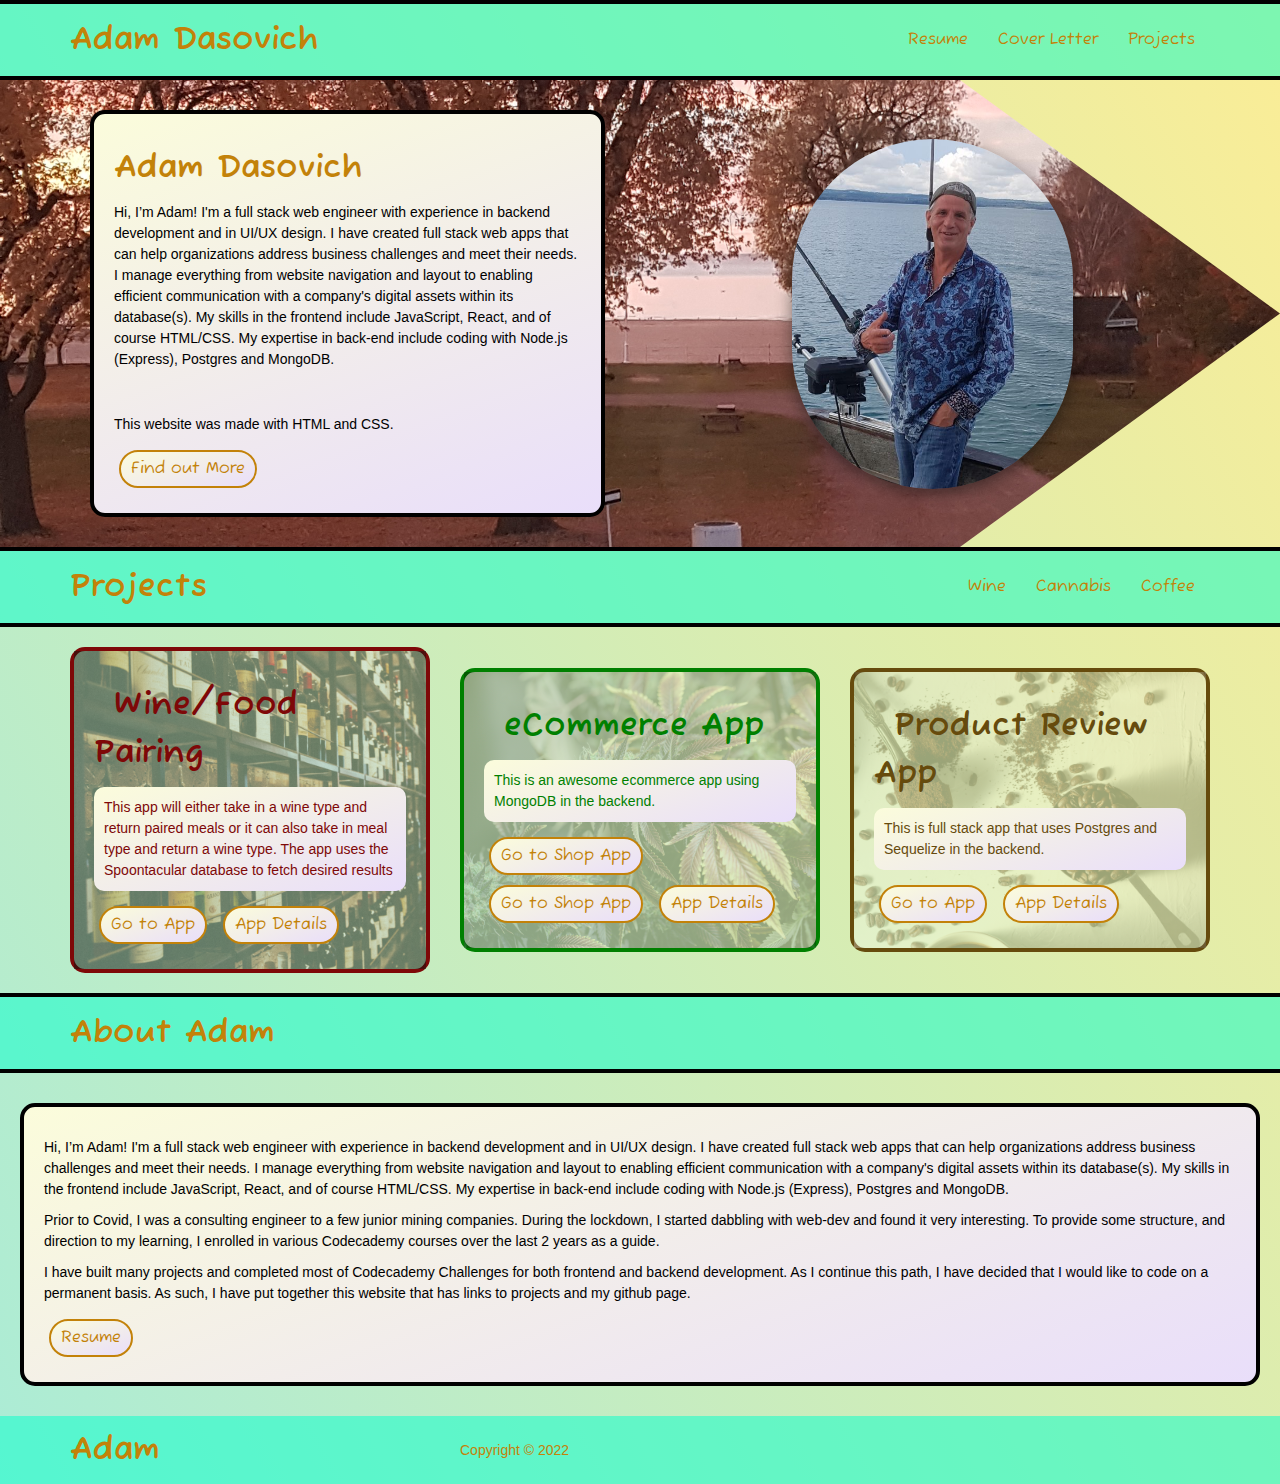
==== index.html @ 90a4e19e "added a button for the weed b gone site" ====
<!DOCTYPE html>
<html lang="en">
<head>
	<meta charset="UTF-8">
	<meta http-equiv="X-UA-Compatible" content="IE=edge">
	<link rel="shortcut icon" type="image/png" href="./images/favicon.png" />
	<meta name="viewport" content="width=device-width, initial-scale=1.0">
	<title>Get to Know Adam</title>
	<link rel="stylesheet" href="style.css">
	<link rel="stylesheet" href="https://cdnjs.cloudflare.com/ajax/libs/font-awesome/6.2.0/css/all.min.css" integrity="sha512-xh6O/CkQoPOWDdYTDqeRdPCVd1SpvCA9XXcUnZS2FmJNp1coAFzvtCN9BmamE+4aHK8yyUHUSCcJHgXloTyT2A==" crossorigin="anonymous" referrerpolicy="no-referrer" />

</head>
<body>
	<!--Navbar-->
	<div class="navbar">
		<div class="container flex">
			<h1 class="logo">Adam Dasovich</h1>
			<nav>
				<ul>
					<li><a href="resume.html">Resume</a></li>				
					<li><a href="cover_letter.html">Cover Letter</a></li>
					<li><a href="projects.html">Projects</a></li>
					</ul>
			</nav>
		</div>
	</div>
	<!--End Navbar-->
	<!--Header-->
	<section class="info">
		<div class="container grid">
			<div class="info-text">
				<h1>Adam Dasovich</h1>
				<p>Hi, I’m Adam! I'm a full stack web engineer with experience in backend development and in UI/UX design. I have created full stack web apps that can help organizations address business challenges and meet their needs. I manage everything from website navigation and layout to enabling efficient communication with a company's digital assets within its database(s).  My skills in the frontend include JavaScript, React, and of course HTML/CSS. My expertise in back-end include coding with Node.js (Express), Postgres and MongoDB.</p>
				<br>
				<p>
					This website was made with HTML and CSS.
				</p>
				<a href="#about-adam" class="btn btn-outline">Find out More</a>
			</div>			
			<img src="images/boat.png" alt="Adam Dasovich" class="info-img">						
		</div>
	</section>
	<!--End Header-->
	<!--Project Title-->
	<div class="navbar">
		<div class="container flex">
			<h1 class="logo">Projects</h1>
			<nav>
				<ul>
					<li><a href="projects.html#wine">Wine</a></li>
					<li><a href="projects.html#cannabis">Cannabis</a></li>
					<li><a href="projects.html#coffee">Coffee</a></li>
					</ul>
			</nav>
		</div>
	</div>

		<!--Projects-->
	<section class="projects">		
		<div class="container main">
			<div class="grid grid-3">
				<div class="card wine">
					<h1><i class="fa-solid fa-wine-bottle"></i>Wine/Food Pairing</h1>
					<p>This app will either take in a wine type and return paired meals or it can also take in meal type and return a wine type.  The app uses the Spoontacular database to fetch desired results</p>
					<a href="http://spoonacular4.herokuapp.com" class="btn btn-dark" target="_blank">Go to App</a>	
					<a href="projects.html#wine" target="_blank" rel="noopener noreferer" class="btn btn-dark">App Details</a>
				</div>				
				<div class="card cannabis">
					<h1><i class="fa-solid fa-cannabis"></i>eCommerce App</h1>				
					<p>This is an awesome ecommerce app using MongoDB in the backend.</p>
					<a href="https://weeds-front.onrender.com/" class="btn btn-dark" target="_blank">Go to Shop App</a>
					<a href="https://adams-shop-client.onrender.com/" class="btn btn-dark" target="_blank">Go to Shop App</a>
					<a href="projects.html#cannabis" target="_blank" rel="noopener noreferer" class="btn btn-dark">App Details</a>
			</div>
			<div class="card sequelize">
				<h1><i class="fa-solid fa-mug-hot"></i>Product Review App</h1>
				<p>This is full stack app that uses Postgres and Sequelize in the backend.</p>
				<a href="http://spoonacular4.herokuapp.com" class="btn btn-dark" target="_blank">Go to App</a>
				<a href="projects.html#coffee" target="_blank" rel="noopener noreferer" class="btn btn-dark">App Details</a>
			</div>			
		</div>
	</section>
	<!--About Adam-->
	<div class="navbar" id="about-adam">
		<div class="container flex">
			<h1 class="logo">About Adam</h1>
			<nav>
				<ul>
					<li><a href="projects.html#wine"></a></li>
					<li><a href="projects.html#cannabis"></a></li>
					<li><a href="projects.html#coffee"></a></li>
					</ul>
			</nav>
		</div>
	</div>
	<div class="info-text">
		<p>Hi, I’m Adam! I'm a full stack web engineer with experience in backend development and in UI/UX design. I have created full stack web apps that can help organizations address business challenges and meet their needs. I manage everything from website navigation and layout to enabling efficient communication with a company's digital assets within its database(s).  My skills in the frontend include JavaScript, React, and of course HTML/CSS. My expertise in back-end include coding with Node.js (Express), Postgres and MongoDB.</p>
		<p>Prior to Covid, I was a consulting engineer to a few junior mining companies.  During the lockdown, I started dabbling with web-dev and found it very interesting.  To provide some structure, and direction to my learning, I enrolled in various Codecademy courses over the last 2 years as a guide.</p>
		<p>I have built many projects and completed most of Codecademy Challenges for both frontend and backend development.  As I continue this path, I have decided that I would like to code on a permanent basis.  As such, I have put together this website that has links to projects and my github page.  
		</p>
		<a href="resume.html" class="btn btn-outline">Resume</a>
		</div>
	<!--Footer-->
	<footer class="footer bg-dark py-5">
		<div class="container grid grid-3">
			<div>
				<h1>Adam</h1>
				
			</div>
			<div>
				<p>Copyright &copy; 2022</p>
			</div>
			<div class="social">
				<a href="https://twitter.com/ADasovich?ref_src=twsrc%5Etfw" target="_blank"><i class="fab fa-twitter fa-2x"></i></a>
				<a href="#"><i class="fab fa-facebook fa-2x"></i></a>
				<a href="https://github.com/adamdasovich" target="_blank"><i class="fab fa-github fa-2x"></i></a>
				<a href="https://www.linkedin.com/in/adam-dasovich-2ab47832/" target="_blank"><i class="fab fa-linkedin fa-2x"></i></a>
			</div>
		</div>

	</footer>
	
</body>
</html>
---- style.css ----
@import url('https://fonts.googleapis.com/css2?family=Fuzzy+Bubbles:wght@400;700&display=swap');

:root {
	--primary-color:rgb(0, 255, 204, 0.5);
	--secondary-color: rgb(195, 130, 9);
	--wine: rgb(126, 8, 8);
	--header-back: rgb(237, 219, 171);
	--cannabis: rgb(21, 152, 21);
	--back-image: linear-gradient(-20deg, #e9defa 0%, #fbfcdb 100%);
	--my-brown: rgb(102, 75, 13);
	--footer-bg: rgb(0, 255, 204);
}

* {
	box-sizing: border-box;
	padding: 0;
	margin: 0;
}

body {
	font-family: 'Fuzzy Bubbles', cursive;background-size: cover;
	background-image: linear-gradient(60deg, #abecd6 0%, #fbed96 100%);
	background-position: center;	
	background-repeat: no-repeat;
	color: var(--secondary-color);
	line-height: 1.5;	
}

ul {
	list-style: none;
}

a {
	text-decoration: none;
	color: var(--secondary-color);
}

i {
	margin: 0 10px;
}

h1,
h2 {
	margin: 10px 0;
}

div.container.flex {
	height: 100%;
}

p {
	margin: 10px 0;
	font-family: Arial, Helvetica, sans-serif;
	font-size: 14px;
}

img {
	width: 100%;
}

/*navbar*/
.navbar {
	height: 80px;
	background-color: var(--primary-color);	
	border-top: black 4px solid;
	border-bottom: black 4px solid;
}

.navbar .flex {
	justify-content: space-between;
}

.navbar ul {
	display: flex;
}

.navbar a {
	color: var(--secondary-color);
	padding: 10px;
	margin: 0 5px;
}

.navbar a:hover {
	border-bottom: 2px solid var(--secondary-color);
}

/*info*/

.info {
	height:100%;
	background-image: url(./images/oct_31.jpg);
	background-size: cover;
	background-position: center;	
	background-repeat: no-repeat;
	clip-path: polygon(0% 0%, 75% 0%, 100% 50%, 75% 100%, 0% 100%);
	position: relative;
}

.info-text {
	justify-self: center;
	border: black 4px solid;
	padding: 20px;
	margin: 30px 20px;
	border-radius: 15px;
	background-image: var(--back-image);
	animation: slideInFromLeft 1s ease-in;
}
	
	

.info-text p {
	color: black;
	font-weight: 300;
}

.info-img {
	height: 350px;
	width: auto;
	justify-self: center;
	border-radius: 200px;
	box-shadow: 0 5px 15px rgba(9, 9, 9, 0.5);
	margin: 40px 0;	
	animation: slideInFromRight 1s ease-in;
}

/*projects*/

div.card h1 {
	font-weight: 700;
	border-radius: 10px;
}

div.card p {
	background-image: var(--back-image);
	padding: 10px;
	border-radius: 10px;
	
}

div.card.wine {	
	position: relative;
	isolation: isolate;
	color: var(--wine);
	border: 4px solid var(--wine);
	border-radius: 15px;
}



div.card.wine::after {
	content: '';
	position: absolute;
	background: rgb(155, 5, 83);
	inset: 0;
	z-index: -1;
	opacity: 0.5;
	background-image: url('./images/klara-kulikova-CPMZguYURMw-unsplash.jpg');
	background-size: cover;
	background-repeat: no-repeat;
	background-position: center;
}

div.card.cannabis {
	position: relative;
	isolation: isolate;
	color: green;
	border: 4px solid green;
	border-radius: 15px;
}

div.card.cannabis::after {
	content: '';
	position: absolute;
	background: rgb(29, 119, 57);
	inset: 0;
	z-index: -1;
	opacity: 0.3;	
	background-image: url('./images/diyahna-lewis-JEI-uPbp1Aw-unsplash.jpg');
	background-size: cover;
	background-position: center;	
	background-repeat: no-repeat;
}

div.card.sequelize {
	position: relative;
	isolation: isolate;	
	color: var(--my-brown);
	border: 4px solid var(--my-brown);
	border-radius: 15px;
}

div.card.sequelize::after {
	content: '';
	position: absolute;
	background: rgb(149, 110, 21);
	inset: 0;
	z-index: -1;
	opacity: 0.3;	
	background-image: url('./images/christina-rumpf-LMzwJDu6hTE-unsplash.jpg');
	background-size: cover;
	background-position: center;	
	background-repeat: no-repeat;
}



/*footer*/

footer {
	background-color: rgb(0, 255, 204, .5);
}

.social {
	display: flex;
	justify-content: space-between;
}

/*Wine App*/

.project-wine {
	background-image: var(--back-image);
	background-size: cover;
	background-repeat: no-repeat;
	background-position: center;
}

div.project-title {
	font-family: Arial, Helvetica, sans-serif;
	padding: 30px;
}

.card-2 {
	min-width: 120px;
	display: flex;
	flex-direction: column;
	border: var(--cannabis) 1px solid;
	font-family: Arial, Helvetica, sans-serif;
	padding: 10px;
	margin: 10px;
	justify-self: center;
	align-items: center;
	border-radius: 10px;
	background-image: var(--back-image);
	background-size: cover;
	background-repeat: no-repeat;
	background-position: center;
}

.card-2 h4 {
	font-size: .6rem;
	font-weight: 300;
	margin: 10px 0;
}

img.tech-img {
	width: 60px;
	height: 60px;
	align-self: center;
}

div.project-tech.flex {
	flex-wrap: wrap;
	justify-content: space-around;
}

.project-wine p {
	font-size: 1rem;
	font-weight: 300;
	margin-bottom: 20px;
}

.project-wine ul {
	list-style: circle; 
}

/*Utilities*/

.container {
	max-width: 1200px;
	margin: 0 auto;
	padding: 0 30px;
}

.card {
	padding: 20px;
	margin: 20px 0;
}

.btn {
	display: inline-block;
	background-image: var(--back-image);
	color: var(--secondary-color);
	cursor: pointer;
	padding: 5px 10px;
	border: solid 2px var(--secondary-color);
	border-radius: 500px;
	margin: 5px;
}

.btn:hover {
	background-color: var(--secondary-color);
	color: var(--wine);
	transform: scale(.8)
}

.flex {
	display: flex;
	justify-content: center;
	align-items: center;
	height: 100%;
}

.grid {
	display: grid;
	grid-template-columns: repeat(2, 1fr);
	grid-gap: 30px;
	justify-content: center;
	align-items: center;
	height: 100%;
}

.grid-3 {
	grid-template-columns: repeat(3, 1fr);
}

/* Animations */
@keyframes slideInFromLeft {
	0% {
		transform: translateX(-100%);
		opacity: 0;
	}

	100% {
		transform: translateX(0);
		opacity: 1;
	}
}

@keyframes slideInFromRight {
	0% {
		transform: translateX(100%);
		opacity: 0;
	}

	100% {
		transform: translateX(0);
		opacity: 1;
	}
}

#myPDF {
	width: 100%;
	height: 975px;
}

/* Media Queries */
/*Tablet*/
@media(max-width: 768px) {
	.grid,
	.projects .grid,
	footer .grid {
		grid-template-columns: 1fr;
		height: auto;
	}


	.info-text {
		text-align: center;
		margin-top: 40px;;
	}

	.info-img {
		justify-self: center;
		margin: auto;
	}
}

/*Mobile*/
@media(max-width: 500px) {
	.navbar {
		height: 110px;
	}
	.navbar .flex {
		flex-direction: column;
	}
	.navbar ul {
		padding: 10px;
		background-color:rgb(0, 255, 204, .1);
	}
}
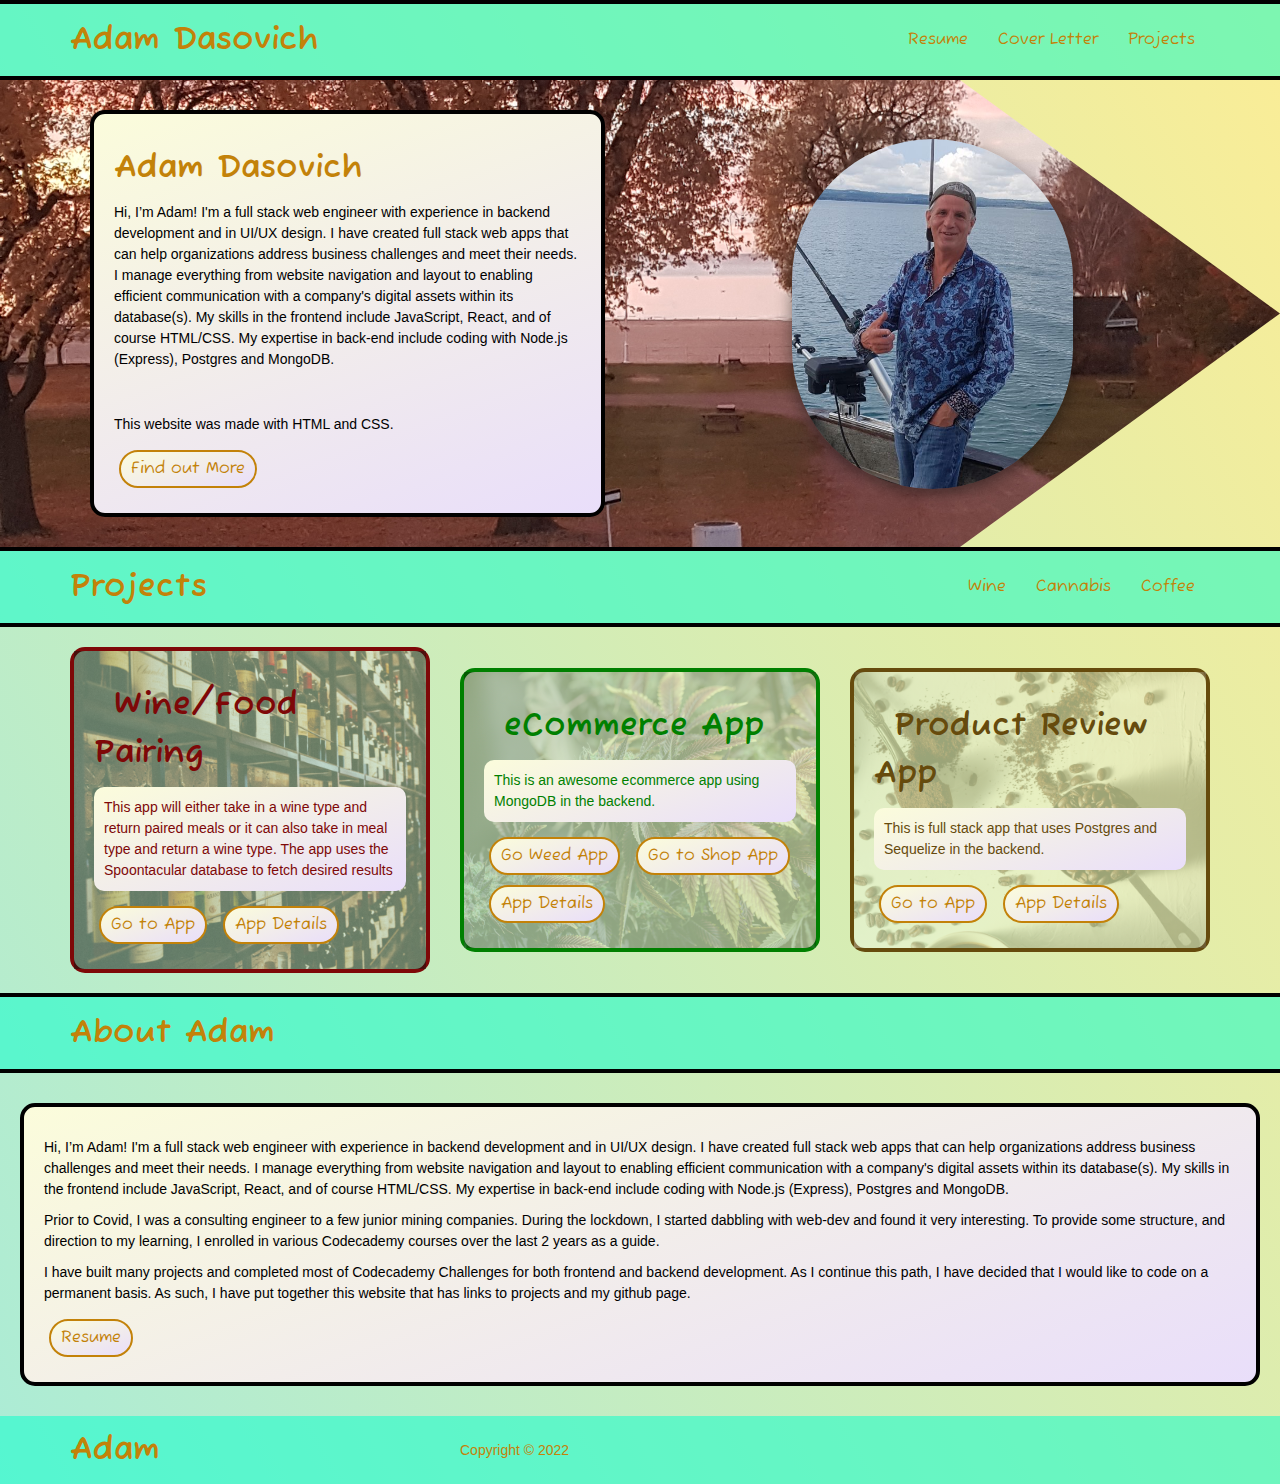
==== commit a506b1c7: "changed the button name" ====
--- a/index.html
+++ b/index.html
@@ -68,7 +68,7 @@
 				<div class="card cannabis">
 					<h1><i class="fa-solid fa-cannabis"></i>eCommerce App</h1>				
 					<p>This is an awesome ecommerce app using MongoDB in the backend.</p>
-					<a href="https://weeds-front.onrender.com/" class="btn btn-dark" target="_blank">Go to Shop App</a>
+					<a href="https://weeds-front.onrender.com/" class="btn btn-dark" target="_blank">Go Weed App</a>
 					<a href="https://adams-shop-client.onrender.com/" class="btn btn-dark" target="_blank">Go to Shop App</a>
 					<a href="projects.html#cannabis" target="_blank" rel="noopener noreferer" class="btn btn-dark">App Details</a>
 			</div>
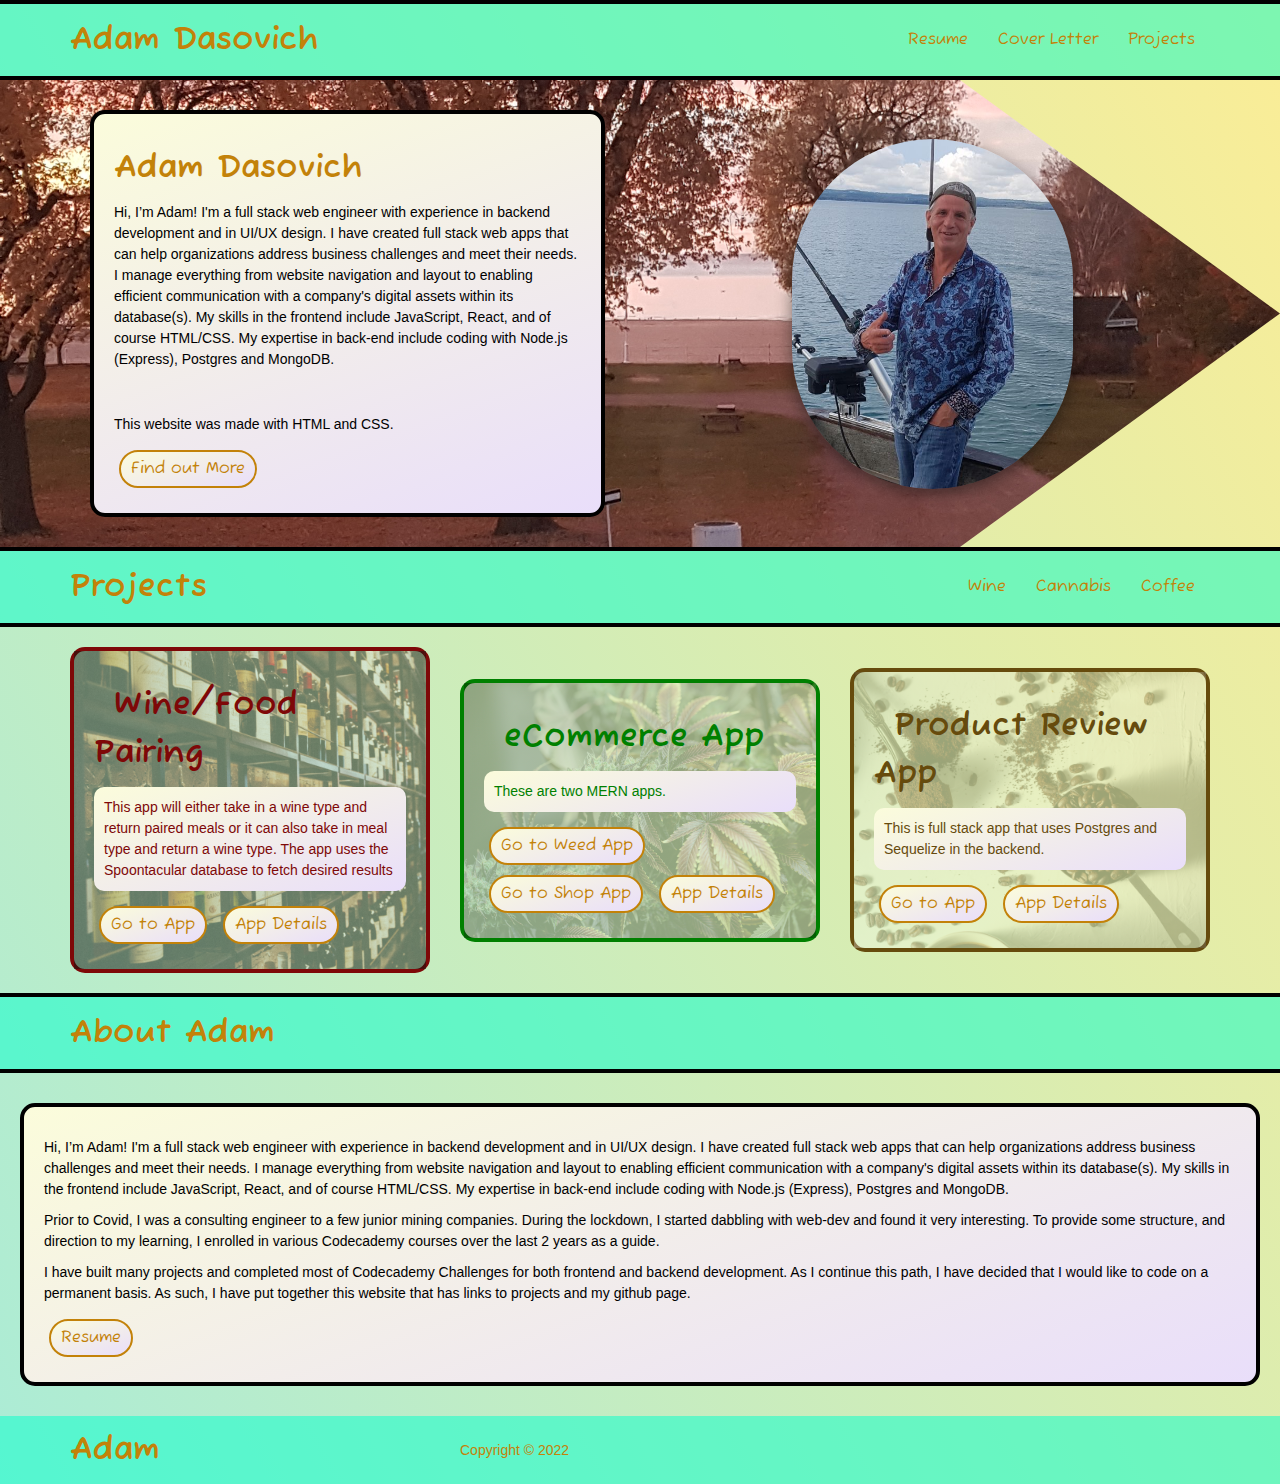
==== commit 9d759a63: "fixing the button" ====
--- a/index.html
+++ b/index.html
@@ -67,8 +67,8 @@
 				</div>				
 				<div class="card cannabis">
 					<h1><i class="fa-solid fa-cannabis"></i>eCommerce App</h1>				
-					<p>This is an awesome ecommerce app using MongoDB in the backend.</p>
-					<a href="https://weeds-front.onrender.com/" class="btn btn-dark" target="_blank">Go Weed App</a>
+					<p>These are two MERN apps.</p>
+					<a href="https://weeds-front.onrender.com/" class="btn btn-dark" target="_blank">Go to Weed App</a>
 					<a href="https://adams-shop-client.onrender.com/" class="btn btn-dark" target="_blank">Go to Shop App</a>
 					<a href="projects.html#cannabis" target="_blank" rel="noopener noreferer" class="btn btn-dark">App Details</a>
 			</div>
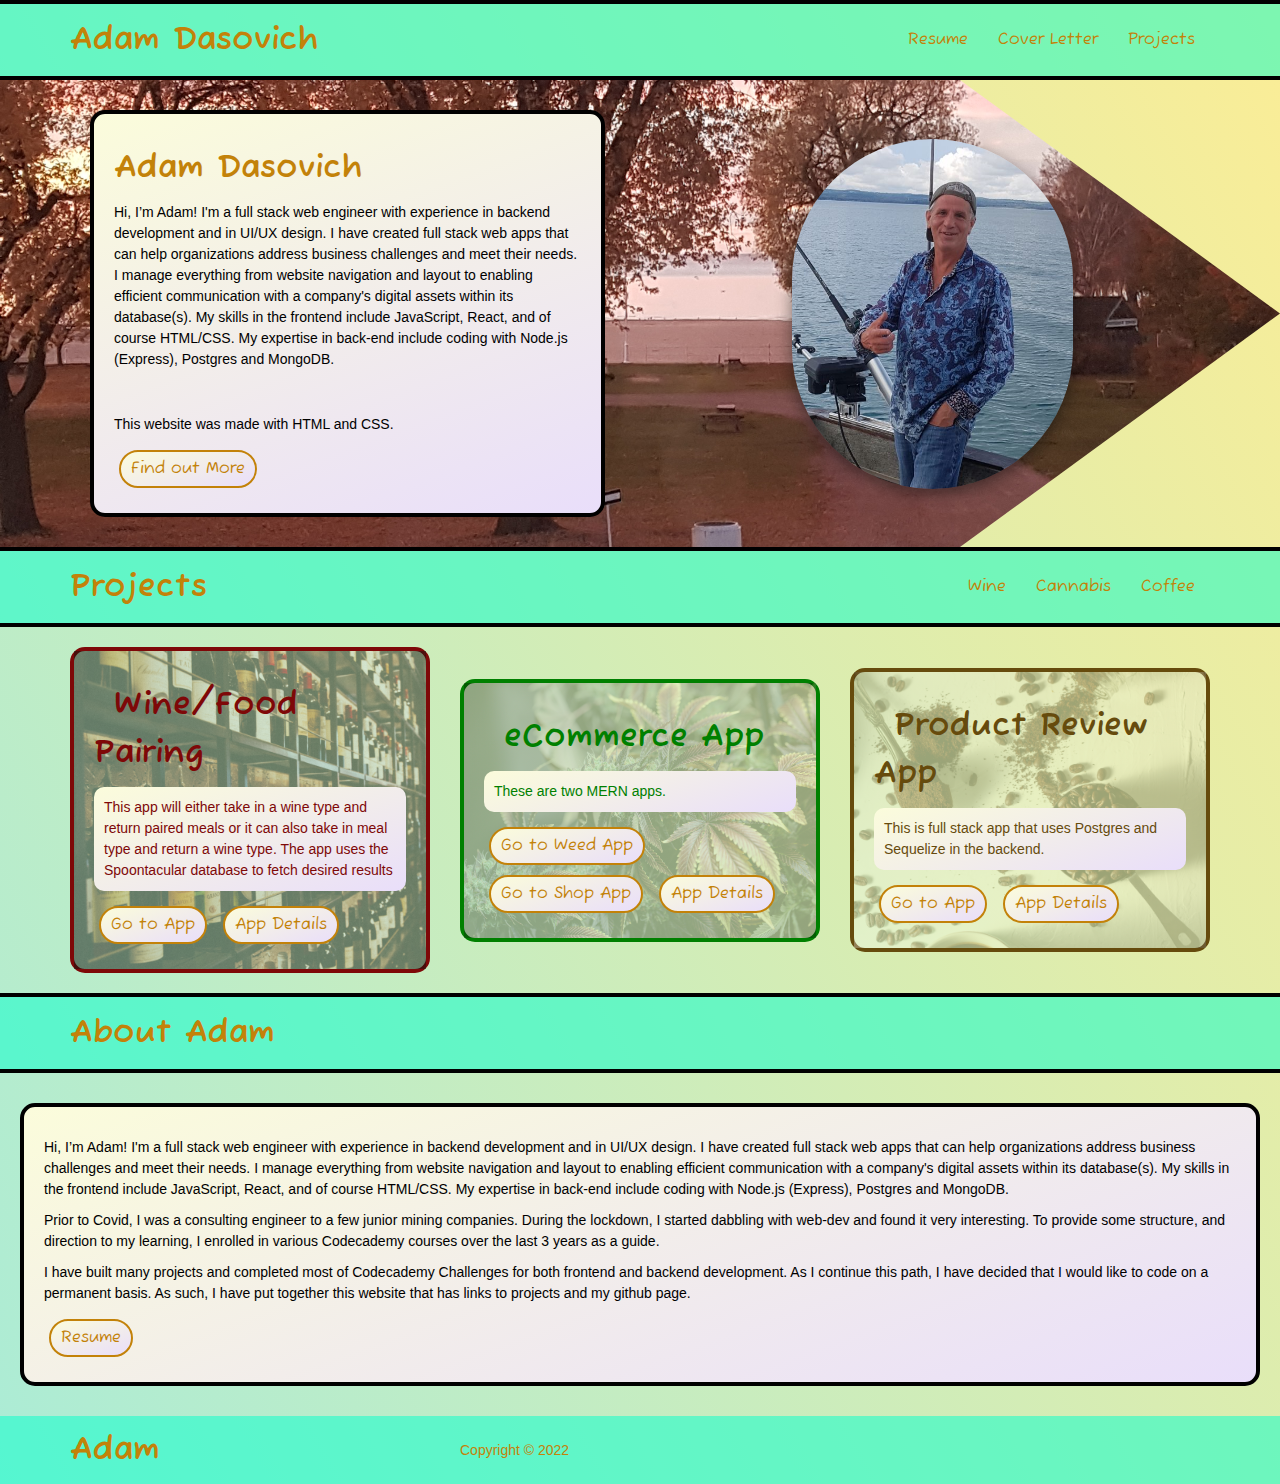
==== commit 3ce4d1ea: "updated text" ====
--- a/index.html
+++ b/index.html
@@ -95,7 +95,7 @@
 	</div>
 	<div class="info-text">
 		<p>Hi, I’m Adam! I'm a full stack web engineer with experience in backend development and in UI/UX design. I have created full stack web apps that can help organizations address business challenges and meet their needs. I manage everything from website navigation and layout to enabling efficient communication with a company's digital assets within its database(s).  My skills in the frontend include JavaScript, React, and of course HTML/CSS. My expertise in back-end include coding with Node.js (Express), Postgres and MongoDB.</p>
-		<p>Prior to Covid, I was a consulting engineer to a few junior mining companies.  During the lockdown, I started dabbling with web-dev and found it very interesting.  To provide some structure, and direction to my learning, I enrolled in various Codecademy courses over the last 2 years as a guide.</p>
+		<p>Prior to Covid, I was a consulting engineer to a few junior mining companies.  During the lockdown, I started dabbling with web-dev and found it very interesting.  To provide some structure, and direction to my learning, I enrolled in various Codecademy courses over the last 3 years as a guide.</p>
 		<p>I have built many projects and completed most of Codecademy Challenges for both frontend and backend development.  As I continue this path, I have decided that I would like to code on a permanent basis.  As such, I have put together this website that has links to projects and my github page.  
 		</p>
 		<a href="resume.html" class="btn btn-outline">Resume</a>
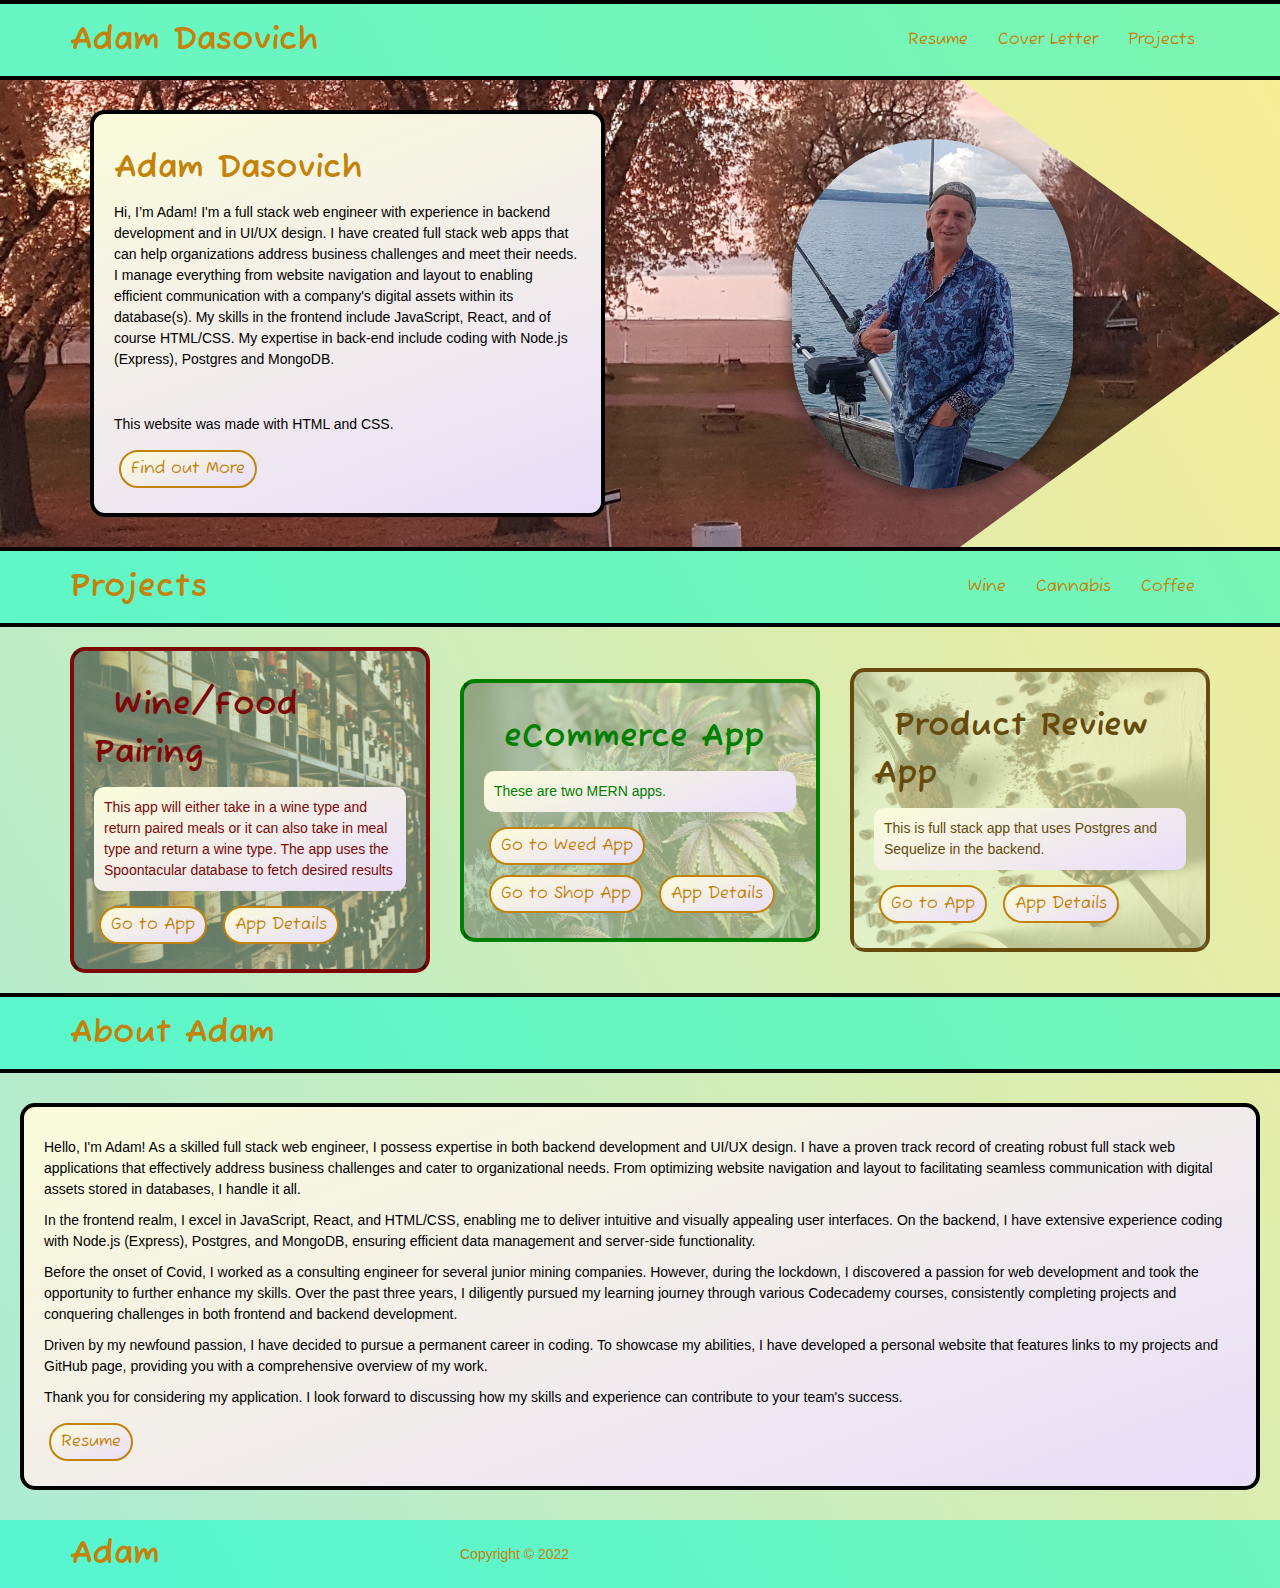
==== commit a4461f5f: "changed the description" ====
--- a/index.html
+++ b/index.html
@@ -94,10 +94,11 @@
 		</div>
 	</div>
 	<div class="info-text">
-		<p>Hi, I’m Adam! I'm a full stack web engineer with experience in backend development and in UI/UX design. I have created full stack web apps that can help organizations address business challenges and meet their needs. I manage everything from website navigation and layout to enabling efficient communication with a company's digital assets within its database(s).  My skills in the frontend include JavaScript, React, and of course HTML/CSS. My expertise in back-end include coding with Node.js (Express), Postgres and MongoDB.</p>
-		<p>Prior to Covid, I was a consulting engineer to a few junior mining companies.  During the lockdown, I started dabbling with web-dev and found it very interesting.  To provide some structure, and direction to my learning, I enrolled in various Codecademy courses over the last 3 years as a guide.</p>
-		<p>I have built many projects and completed most of Codecademy Challenges for both frontend and backend development.  As I continue this path, I have decided that I would like to code on a permanent basis.  As such, I have put together this website that has links to projects and my github page.  
-		</p>
+		<p>Hello, I'm Adam! As a skilled full stack web engineer, I possess expertise in both backend development and UI/UX design. I have a proven track record of creating robust full stack web applications that effectively address business challenges and cater to organizational needs. From optimizing website navigation and layout to facilitating seamless communication with digital assets stored in databases, I handle it all.</p>
+		<p>In the frontend realm, I excel in JavaScript, React, and HTML/CSS, enabling me to deliver intuitive and visually appealing user interfaces. On the backend, I have extensive experience coding with Node.js (Express), Postgres, and MongoDB, ensuring efficient data management and server-side functionality.</p>
+		<p>Before the onset of Covid, I worked as a consulting engineer for several junior mining companies. However, during the lockdown, I discovered a passion for web development and took the opportunity to further enhance my skills. Over the past three years, I diligently pursued my learning journey through various Codecademy courses, consistently completing projects and conquering challenges in both frontend and backend development.</p>
+		<p>Driven by my newfound passion, I have decided to pursue a permanent career in coding. To showcase my abilities, I have developed a personal website that features links to my projects and GitHub page, providing you with a comprehensive overview of my work.</p>
+		<p>Thank you for considering my application. I look forward to discussing how my skills and experience can contribute to your team's success.</p>
 		<a href="resume.html" class="btn btn-outline">Resume</a>
 		</div>
 	<!--Footer-->
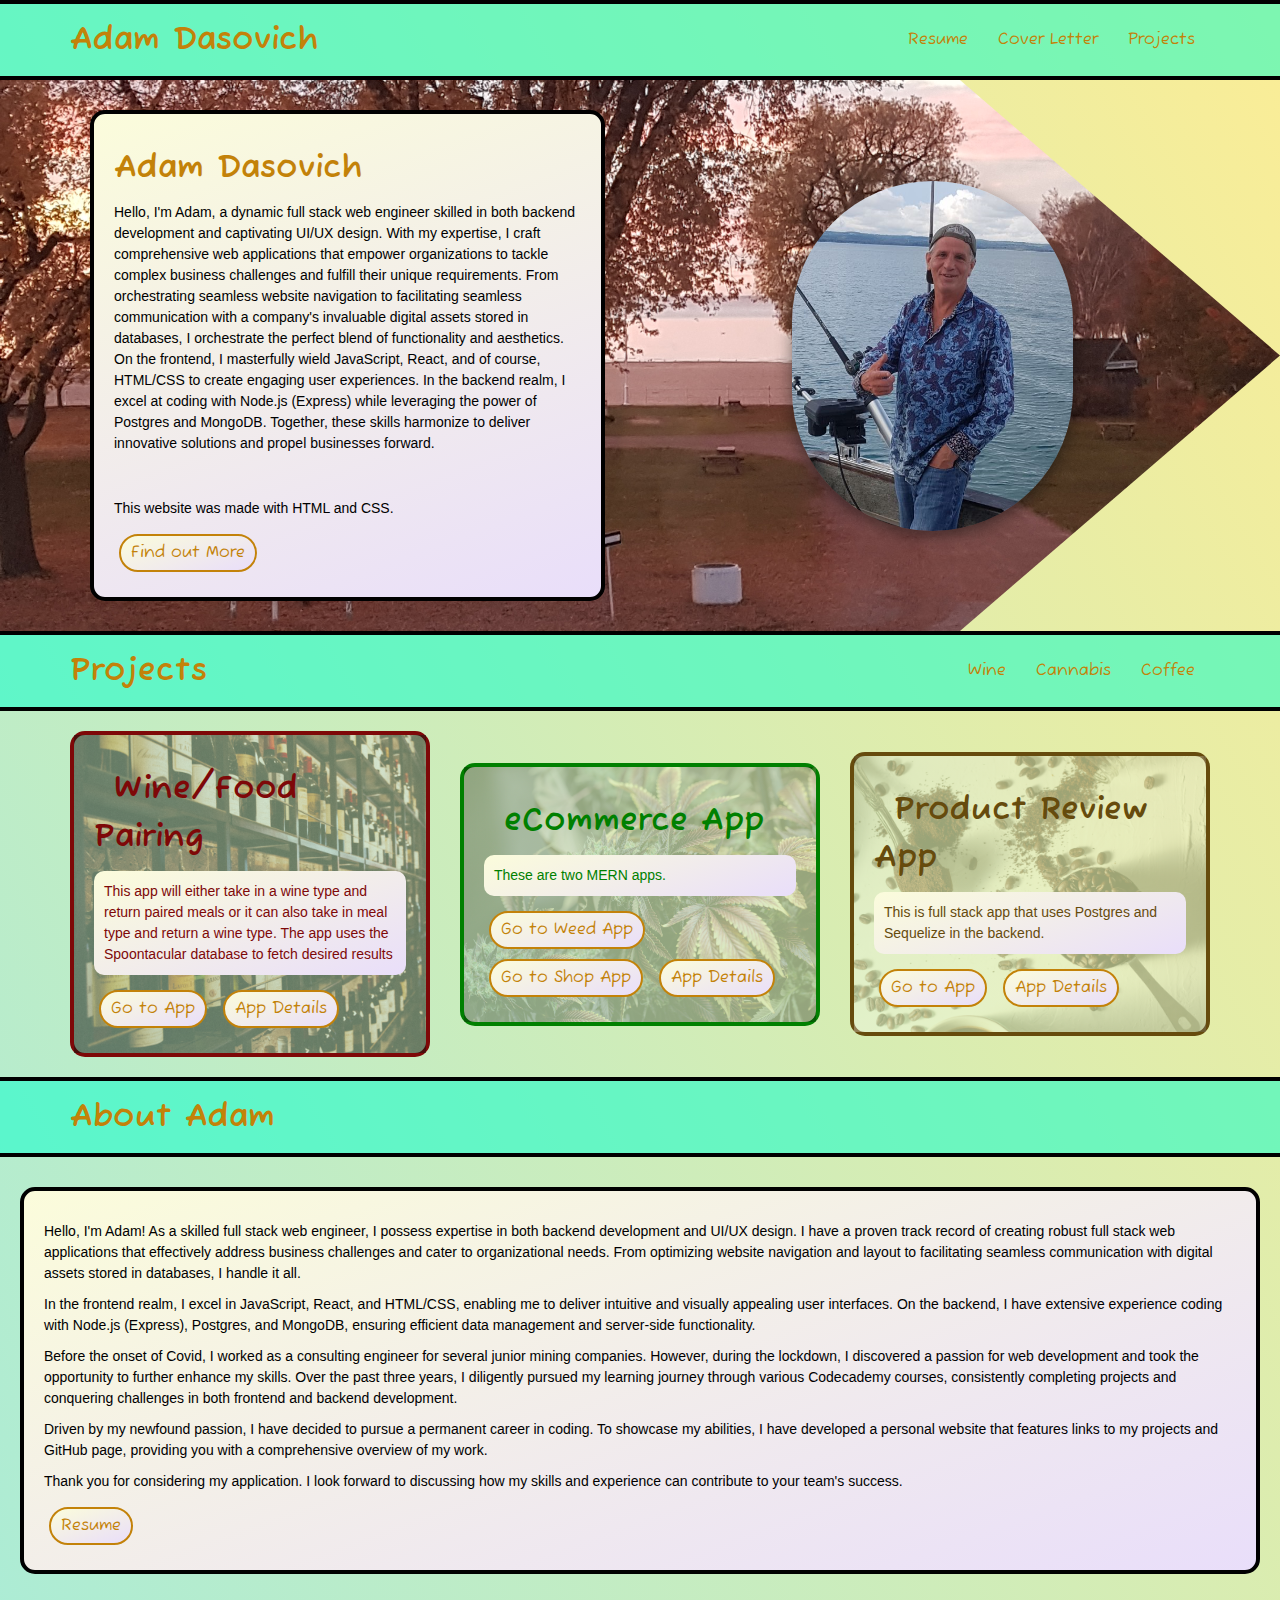
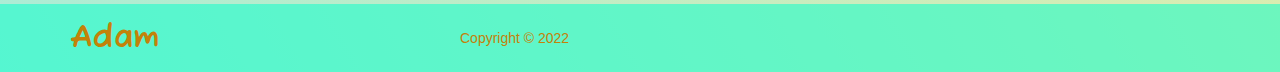
==== commit 97eaf4f4: "more changes" ====
--- a/index.html
+++ b/index.html
@@ -30,7 +30,7 @@
 		<div class="container grid">
 			<div class="info-text">
 				<h1>Adam Dasovich</h1>
-				<p>Hi, I’m Adam! I'm a full stack web engineer with experience in backend development and in UI/UX design. I have created full stack web apps that can help organizations address business challenges and meet their needs. I manage everything from website navigation and layout to enabling efficient communication with a company's digital assets within its database(s).  My skills in the frontend include JavaScript, React, and of course HTML/CSS. My expertise in back-end include coding with Node.js (Express), Postgres and MongoDB.</p>
+				<p>Hello, I'm Adam, a dynamic full stack web engineer skilled in both backend development and captivating UI/UX design. With my expertise, I craft comprehensive web applications that empower organizations to tackle complex business challenges and fulfill their unique requirements. From orchestrating seamless website navigation to facilitating seamless communication with a company's invaluable digital assets stored in databases, I orchestrate the perfect blend of functionality and aesthetics. On the frontend, I masterfully wield JavaScript, React, and of course, HTML/CSS to create engaging user experiences. In the backend realm, I excel at coding with Node.js (Express) while leveraging the power of Postgres and MongoDB. Together, these skills harmonize to deliver innovative solutions and propel businesses forward.</p>
 				<br>
 				<p>
 					This website was made with HTML and CSS.
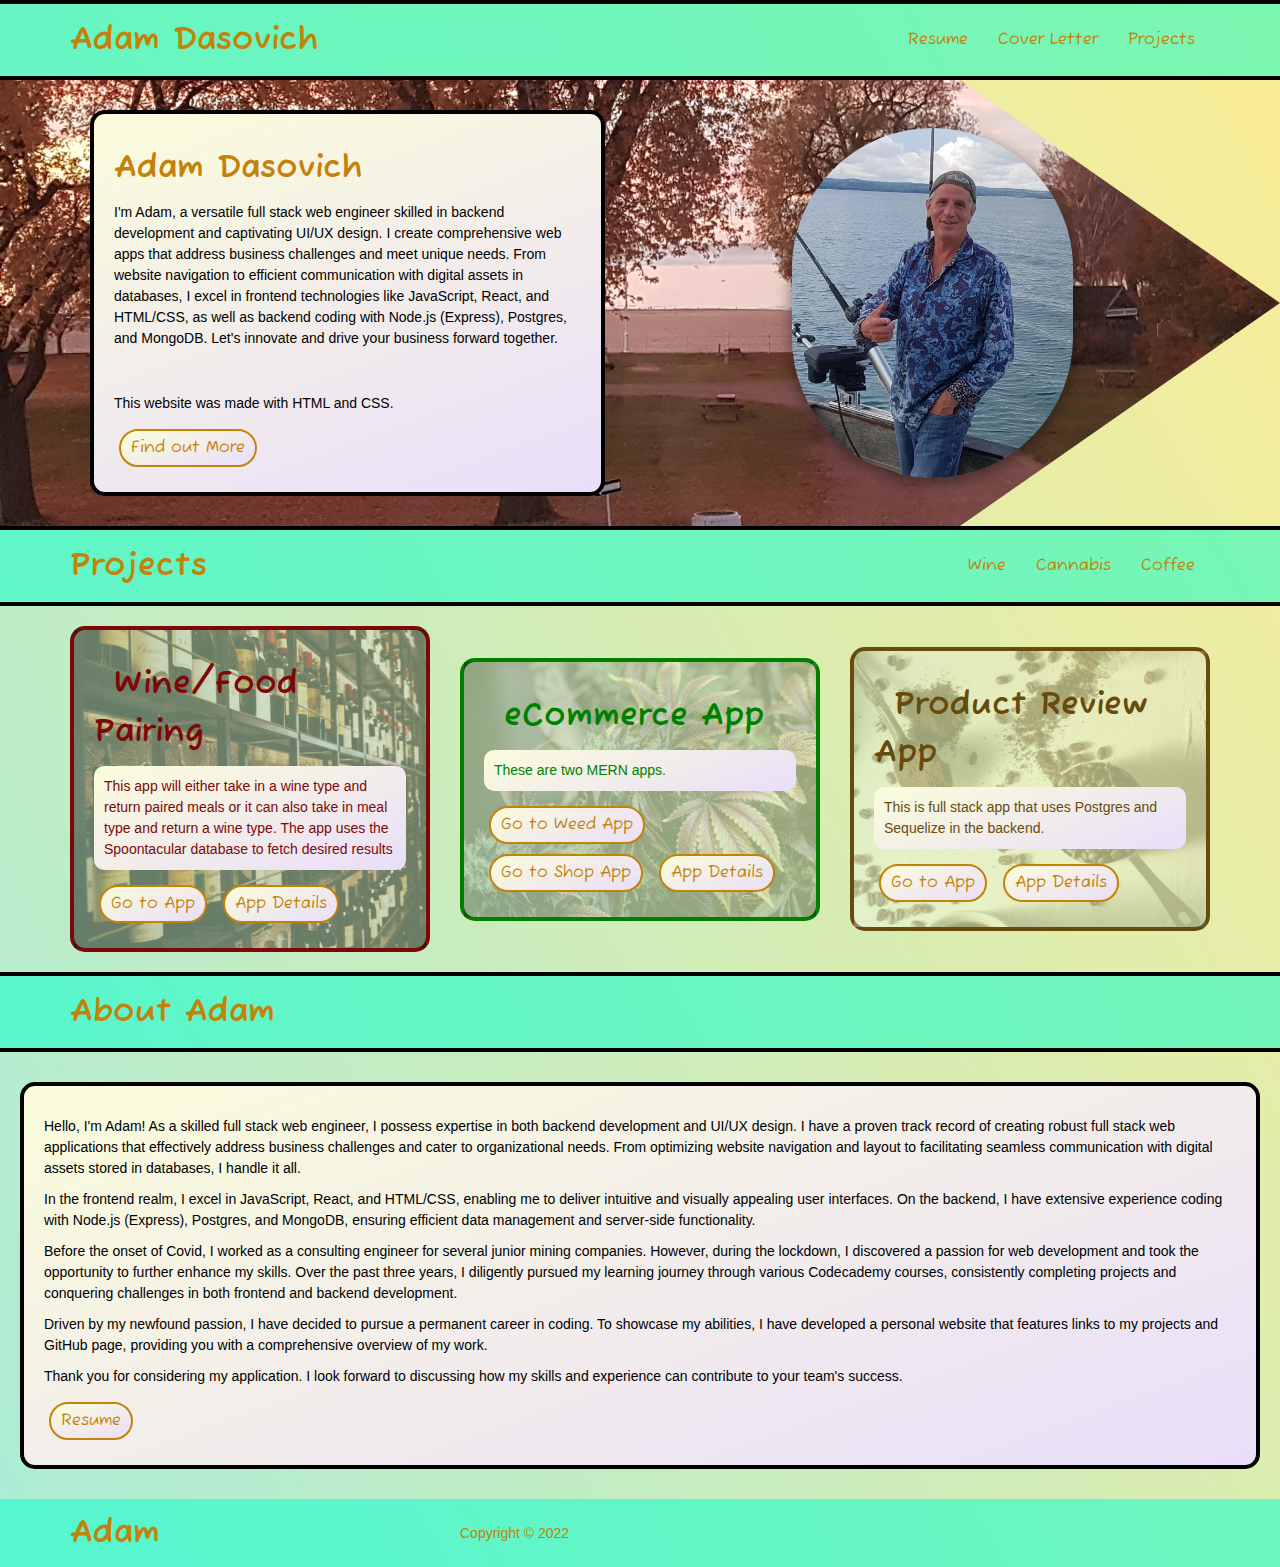
==== commit 789a6390: "one more change" ====
--- a/index.html
+++ b/index.html
@@ -30,7 +30,7 @@
 		<div class="container grid">
 			<div class="info-text">
 				<h1>Adam Dasovich</h1>
-				<p>Hello, I'm Adam, a dynamic full stack web engineer skilled in both backend development and captivating UI/UX design. With my expertise, I craft comprehensive web applications that empower organizations to tackle complex business challenges and fulfill their unique requirements. From orchestrating seamless website navigation to facilitating seamless communication with a company's invaluable digital assets stored in databases, I orchestrate the perfect blend of functionality and aesthetics. On the frontend, I masterfully wield JavaScript, React, and of course, HTML/CSS to create engaging user experiences. In the backend realm, I excel at coding with Node.js (Express) while leveraging the power of Postgres and MongoDB. Together, these skills harmonize to deliver innovative solutions and propel businesses forward.</p>
+				<p>I'm Adam, a versatile full stack web engineer skilled in backend development and captivating UI/UX design. I create comprehensive web apps that address business challenges and meet unique needs. From website navigation to efficient communication with digital assets in databases, I excel in frontend technologies like JavaScript, React, and HTML/CSS, as well as backend coding with Node.js (Express), Postgres, and MongoDB. Let's innovate and drive your business forward together.</p>
 				<br>
 				<p>
 					This website was made with HTML and CSS.
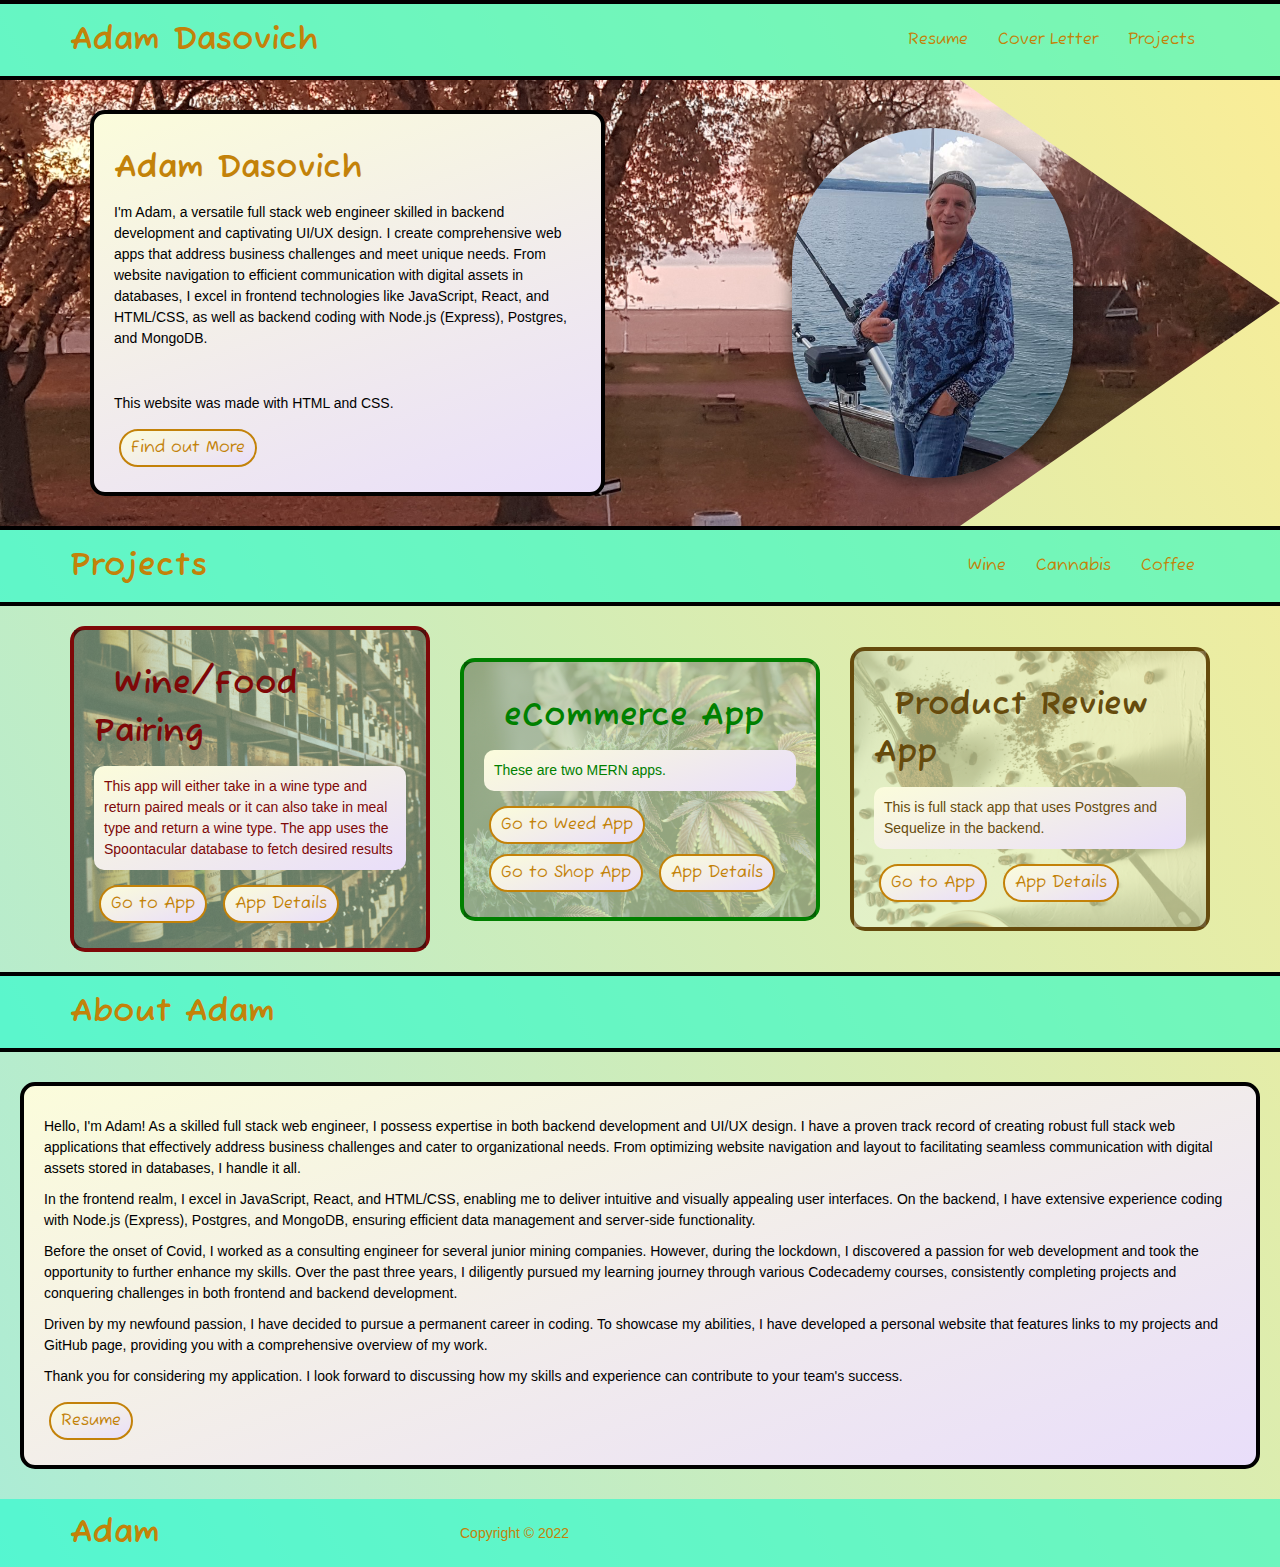
==== commit e28e9303: "changed some shit" ====
--- a/index.html
+++ b/index.html
@@ -30,7 +30,7 @@
 		<div class="container grid">
 			<div class="info-text">
 				<h1>Adam Dasovich</h1>
-				<p>I'm Adam, a versatile full stack web engineer skilled in backend development and captivating UI/UX design. I create comprehensive web apps that address business challenges and meet unique needs. From website navigation to efficient communication with digital assets in databases, I excel in frontend technologies like JavaScript, React, and HTML/CSS, as well as backend coding with Node.js (Express), Postgres, and MongoDB. Let's innovate and drive your business forward together.</p>
+				<p>I'm Adam, a versatile full stack web engineer skilled in backend development and captivating UI/UX design. I create comprehensive web apps that address business challenges and meet unique needs. From website navigation to efficient communication with digital assets in databases, I excel in frontend technologies like JavaScript, React, and HTML/CSS, as well as backend coding with Node.js (Express), Postgres, and MongoDB.</p>
 				<br>
 				<p>
 					This website was made with HTML and CSS.
